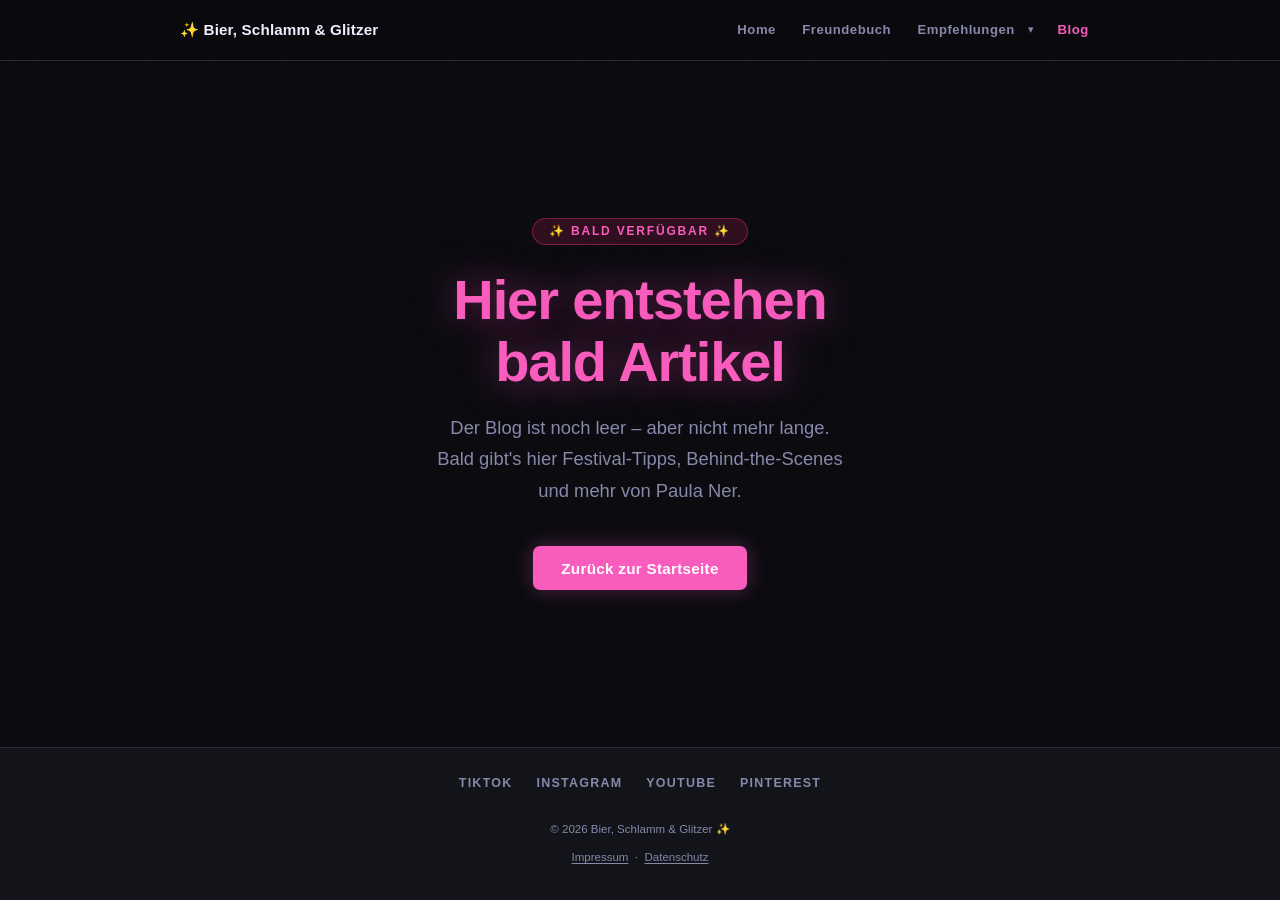
==== blog/index.html @ 610dc5a1 "Neue Seiten: Empfehlungen-Hub und Blog-Platzhalter /empfehlungen/ fasst Outfit und Glitzerpulver mit" ====
<!DOCTYPE html>
<html lang="de">
<head>
<meta charset="UTF-8">
<meta name="viewport" content="width=device-width, initial-scale=1.0">
<title>Blog – Bier, Schlamm &amp; Glitzer ✨</title>
<meta name="description" content="Der Bier, Schlamm & Glitzer Blog – demnächst mit Festival-Tipps, Storys und mehr von Paula Ner.">
<meta property="og:title" content="Blog – Bier, Schlamm &amp; Glitzer">
<meta property="og:description" content="Demnächst: Festival-Tipps, Storys und mehr von Paula Ner.">
<!-- Cookiebot CMP -->
<script id="Cookiebot" src="https://consent.cookiebot.com/uc.js" data-cbid="ee620da7-14a8-44b0-a4f7-074a5e720215" data-blockingmode="auto" type="text/javascript"></script>
<!-- Google Analytics 4 (consent-gesteuert via Cookiebot) -->
<script async src="https://www.googletagmanager.com/gtag/js?id=G-12998GXV89"></script>
<script>
  window.dataLayer = window.dataLayer || [];
  function gtag(){dataLayer.push(arguments);}
  gtag('js', new Date());
  gtag('config', 'G-12998GXV89', { 'anonymize_ip': true });
</script>
<link rel="stylesheet" href="/assets/nav.css">
<style>
  * { margin: 0; padding: 0; box-sizing: border-box; }

  :root {
    --neon-pink: #f85cbc;
    --neon-green: #39ff14;
    --dark-bg: #0a0a0f;
    --dark-card: #13131a;
    --dark-border: #2a2a3a;
    --text-main: #f0eeff;
    --text-muted: #8888aa;
  }

  html { scroll-behavior: smooth; }

  body {
    font-family: 'Trebuchet MS', 'Segoe UI', sans-serif;
    background-color: var(--dark-bg);
    color: var(--text-main);
    min-height: 100vh;
    overflow-x: hidden;
    display: flex;
    flex-direction: column;
  }

  body::before {
    content: '';
    position: fixed;
    inset: 0;
    background-image: url("data:image/svg+xml,%3Csvg xmlns='http://www.w3.org/2000/svg' width='300' height='300'%3E%3Cfilter id='n'%3E%3CfeTurbulence type='fractalNoise' baseFrequency='0.9' numOctaves='4' stitchTiles='stitch'/%3E%3C/filter%3E%3Crect width='300' height='300' filter='url(%23n)' opacity='0.04'/%3E%3C/svg%3E");
    pointer-events: none;
    z-index: 0;
    opacity: 0.5;
  }

  .coming-soon {
    position: relative;
    z-index: 1;
    flex: 1;
    display: flex;
    flex-direction: column;
    align-items: center;
    justify-content: center;
    text-align: center;
    padding: 4rem 1.25rem;
  }

  .badge {
    display: inline-block;
    background: rgba(255,45,120,0.15);
    border: 1px solid rgba(255,45,120,0.4);
    color: var(--neon-pink);
    font-size: 0.75rem;
    font-weight: 700;
    letter-spacing: 0.15em;
    text-transform: uppercase;
    padding: 0.35rem 1rem;
    border-radius: 100px;
    margin-bottom: 1.5rem;
  }

  h1 {
    font-size: clamp(2.2rem, 8vw, 3.5rem);
    font-weight: 900;
    line-height: 1.1;
    letter-spacing: -0.02em;
    margin-bottom: 1.25rem;
    color: var(--neon-pink);
    text-shadow: 0 0 40px rgba(248,92,188,0.5);
  }

  .sub {
    font-size: clamp(1rem, 3vw, 1.15rem);
    color: var(--text-muted);
    line-height: 1.7;
    max-width: 420px;
    margin-bottom: 2.5rem;
  }

  .btn {
    display: inline-block;
    background: var(--neon-pink);
    color: #fff;
    font-size: 0.95rem;
    font-weight: 800;
    text-decoration: none;
    padding: 0.85rem 1.75rem;
    border-radius: 7px;
    letter-spacing: 0.02em;
    box-shadow: 0 0 20px rgba(248,92,188,0.3);
    transition: transform 0.2s ease, box-shadow 0.2s ease, background 0.2s ease, color 0.2s ease;
  }

  .btn:hover {
    background: #abf64c;
    color: #0a0a0f;
    box-shadow: 0 0 30px rgba(171,246,76,0.4);
    transform: translateY(-2px);
  }

  footer {
    position: relative;
    z-index: 1;
    background: var(--dark-card);
    border-top: 1px solid var(--dark-border);
    padding: 1.5rem 1.25rem;
    text-align: center;
    font-size: 0.72rem;
    color: var(--text-muted);
    line-height: 1.8;
  }

  footer a {
    color: var(--text-muted);
    text-decoration: underline;
    text-underline-offset: 2px;
  }
  footer a:hover { color: var(--text-main); }
</style>
</head>
<body>

<!-- SITE HEADER / NAVIGATION -->
<header class="bsg-header">
  <div class="bsg-header-inner">
    <a href="/" class="bsg-logo">✨ Bier, Schlamm &amp; Glitzer</a>
    <button type="button" class="bsg-nav-toggle" id="bsgNavToggle" aria-expanded="false" aria-controls="bsgNav" aria-label="Menü öffnen">
      <span></span><span></span><span></span>
    </button>
    <nav class="bsg-nav" id="bsgNav" aria-label="Hauptnavigation">
      <a href="/" class="bsg-nav-link">Home</a>
      <a href="/festival-freunde-buch/" class="bsg-nav-link">Freundebuch</a>
      <div class="bsg-nav-dropdown" id="bsgDropdown">
        <div class="bsg-nav-dropdown-trigger">
          <a href="/empfehlungen/" class="bsg-nav-link">Empfehlungen</a>
          <button type="button" class="bsg-nav-caret" id="bsgDropdownCaret" aria-expanded="false" aria-controls="bsgDropdownMenu" aria-label="Untermenü Empfehlungen ein-/ausblenden">▾</button>
        </div>
        <div class="bsg-nav-dropdown-menu" id="bsgDropdownMenu">
          <a href="/outfit/" class="bsg-nav-sublink">Outfit</a>
          <a href="/glitzerpulver/" class="bsg-nav-sublink">Glitzerpulver</a>
        </div>
      </div>
      <a href="/blog/" class="bsg-nav-link active" aria-current="page">Blog</a>
    </nav>
  </div>
</header>

<!-- COMING SOON -->
<main class="coming-soon">
  <span class="badge">✨ Bald verfügbar ✨</span>
  <h1>Hier entstehen<br>bald Artikel</h1>
  <p class="sub">Der Blog ist noch leer – aber nicht mehr lange. Bald gibt's hier Festival-Tipps, Behind-the-Scenes und mehr von Paula Ner.</p>
  <a href="/" class="btn">Zurück zur Startseite</a>
</main>

<!-- FOOTER -->
<footer>
  <nav style="display:flex;justify-content:center;gap:1.5rem;flex-wrap:wrap;margin-bottom:1.5rem;" aria-label="Social Media">
    <a href="https://www.tiktok.com/@bier.schlamm.glitzer" target="_blank" rel="noopener noreferrer" style="color:var(--text-muted);text-decoration:none;font-size:0.78rem;font-weight:700;letter-spacing:0.1em;text-transform:uppercase;transition:color 0.2s;" onmouseover="this.style.color='var(--neon-pink)'" onmouseout="this.style.color='var(--text-muted)'">TikTok</a>
    <a href="https://www.instagram.com/bier.schlamm.glitzer/" target="_blank" rel="noopener noreferrer" style="color:var(--text-muted);text-decoration:none;font-size:0.78rem;font-weight:700;letter-spacing:0.1em;text-transform:uppercase;transition:color 0.2s;" onmouseover="this.style.color='var(--neon-pink)'" onmouseout="this.style.color='var(--text-muted)'">Instagram</a>
    <a href="https://www.youtube.com/@bier.schlamm.glitzer" target="_blank" rel="noopener noreferrer" style="color:var(--text-muted);text-decoration:none;font-size:0.78rem;font-weight:700;letter-spacing:0.1em;text-transform:uppercase;transition:color 0.2s;" onmouseover="this.style.color='var(--neon-pink)'" onmouseout="this.style.color='var(--text-muted)'">YouTube</a>
    <a href="https://de.pinterest.com/bierschlammglitzer/" target="_blank" rel="noopener noreferrer" style="color:var(--text-muted);text-decoration:none;font-size:0.78rem;font-weight:700;letter-spacing:0.1em;text-transform:uppercase;transition:color 0.2s;" onmouseover="this.style.color='var(--neon-pink)'" onmouseout="this.style.color='var(--text-muted)'">Pinterest</a>
  </nav>
  <p style="font-size:0.72rem;color:var(--text-muted);margin-bottom:0.5rem;">© 2026 Bier, Schlamm &amp; Glitzer ✨</p>
  <p style="font-size:0.72rem;color:var(--text-muted);margin-bottom:0.5rem;">
    <a href="/impressum">Impressum</a> &nbsp;·&nbsp;
    <a href="/datenschutz">Datenschutz</a>
  </p>
</footer>

<script src="/assets/nav.js" defer></script>
</body>
</html>
---- assets/nav.css ----
/* ==========================================================================
   Bier, Schlamm & Glitzer – geteilte Site-Navigation (Header)
   Wird auf allen Seiten per <link> eingebunden, siehe assets/nav.js fürs Verhalten.
   ========================================================================== */

.bsg-header {
  position: sticky;
  top: 0;
  z-index: 100;
  background: rgba(10, 10, 15, 0.92);
  backdrop-filter: blur(10px);
  -webkit-backdrop-filter: blur(10px);
  border-bottom: 1px solid #2a2a3a;
}

.bsg-header-inner {
  position: relative;
  max-width: 960px;
  margin: 0 auto;
  padding: 0.9rem 1.25rem;
  display: flex;
  align-items: center;
  justify-content: space-between;
  gap: 1rem;
  font-family: 'Trebuchet MS', 'Segoe UI', sans-serif;
}

.bsg-logo {
  font-weight: 900;
  font-size: 0.95rem;
  letter-spacing: 0.01em;
  color: #f0eeff;
  text-decoration: none;
  white-space: nowrap;
  transition: color 0.2s ease;
}
.bsg-logo:hover { color: #f85cbc; }

/* Hamburger-Button (nur mobil sichtbar) */
.bsg-nav-toggle {
  display: none;
  flex-direction: column;
  justify-content: center;
  align-items: center;
  gap: 4px;
  width: 34px;
  height: 34px;
  background: transparent;
  border: 1px solid #2a2a3a;
  border-radius: 6px;
  cursor: pointer;
  padding: 0;
  flex-shrink: 0;
}
.bsg-nav-toggle span {
  display: block;
  width: 16px;
  height: 2px;
  background: #f0eeff;
  border-radius: 2px;
  transition: transform 0.2s ease, opacity 0.2s ease;
}
.bsg-nav-toggle[aria-expanded="true"] span:nth-child(1) { transform: translateY(6px) rotate(45deg); }
.bsg-nav-toggle[aria-expanded="true"] span:nth-child(2) { opacity: 0; }
.bsg-nav-toggle[aria-expanded="true"] span:nth-child(3) { transform: translateY(-6px) rotate(-45deg); }

.bsg-nav {
  display: flex;
  align-items: center;
  gap: 0.25rem;
}

.bsg-nav-link {
  display: inline-block;
  color: #8888aa;
  text-decoration: none;
  font-size: 0.82rem;
  font-weight: 700;
  letter-spacing: 0.04em;
  padding: 0.5rem 0.7rem;
  border-radius: 6px;
  background: transparent;
  border: none;
  cursor: pointer;
  transition: color 0.2s ease, background 0.2s ease;
}

.bsg-nav-link:hover,
.bsg-nav-link:focus-visible {
  color: #f0eeff;
  background: rgba(248, 92, 188, 0.1);
}

.bsg-nav-link.active,
.bsg-nav-link[aria-current="page"] {
  color: #f85cbc;
}

.bsg-nav-dropdown { position: relative; }

.bsg-nav-dropdown-trigger {
  display: flex;
  align-items: center;
}

.bsg-nav-caret {
  background: transparent;
  border: none;
  color: #8888aa;
  font-size: 0.7rem;
  line-height: 1;
  cursor: pointer;
  padding: 0.5rem 0.5rem;
  margin-left: -0.35rem;
  transition: color 0.2s ease, transform 0.2s ease;
}
.bsg-nav-caret:hover { color: #f0eeff; }
.bsg-nav-dropdown.open .bsg-nav-caret { transform: rotate(180deg); }

.bsg-nav-dropdown-menu {
  display: none;
  flex-direction: column;
  gap: 0.15rem;
}

.bsg-nav-dropdown.open .bsg-nav-dropdown-menu {
  display: flex;
}

.bsg-nav-sublink {
  display: block;
  color: #8888aa;
  text-decoration: none;
  font-size: 0.82rem;
  font-weight: 700;
  padding: 0.55rem 0.7rem;
  border-radius: 6px;
  transition: color 0.2s ease, background 0.2s ease;
}
.bsg-nav-sublink:hover,
.bsg-nav-sublink:focus-visible {
  color: #f0eeff;
  background: rgba(248, 92, 188, 0.1);
}
.bsg-nav-sublink.active,
.bsg-nav-sublink[aria-current="page"] { color: #f85cbc; }

/* === Desktop: Dropdown per Hover/Focus als Flyout === */
@media (min-width: 701px) {
  .bsg-nav-dropdown-menu {
    position: absolute;
    top: calc(100% + 0.5rem);
    left: 0;
    min-width: 180px;
    background: #13131a;
    border: 1px solid #2a2a3a;
    border-radius: 10px;
    padding: 0.4rem;
    box-shadow: 0 20px 40px rgba(0, 0, 0, 0.5);
    z-index: 10;
  }
  .bsg-nav-dropdown:hover .bsg-nav-dropdown-menu,
  .bsg-nav-dropdown:focus-within .bsg-nav-dropdown-menu {
    display: flex;
  }
  .bsg-nav-dropdown:hover .bsg-nav-caret,
  .bsg-nav-dropdown:focus-within .bsg-nav-caret {
    transform: rotate(180deg);
  }
}

/* === Mobil: Hamburger + gestapeltes Menü === */
@media (max-width: 700px) {
  .bsg-nav-toggle { display: flex; }

  .bsg-nav {
    display: none;
    position: absolute;
    top: 100%;
    left: 0;
    right: 0;
    flex-direction: column;
    align-items: stretch;
    background: #0a0a0f;
    border-bottom: 1px solid #2a2a3a;
    padding: 0.5rem 1.25rem 1rem;
    gap: 0.1rem;
  }
  .bsg-nav.open { display: flex; }

  .bsg-nav-link { width: 100%; text-align: left; padding: 0.75rem 0.7rem; }

  .bsg-nav-dropdown-trigger .bsg-nav-link { flex: 1; }
  .bsg-nav-dropdown-menu { padding-left: 1rem; }
  .bsg-nav-sublink { padding: 0.7rem 0.7rem; }
}
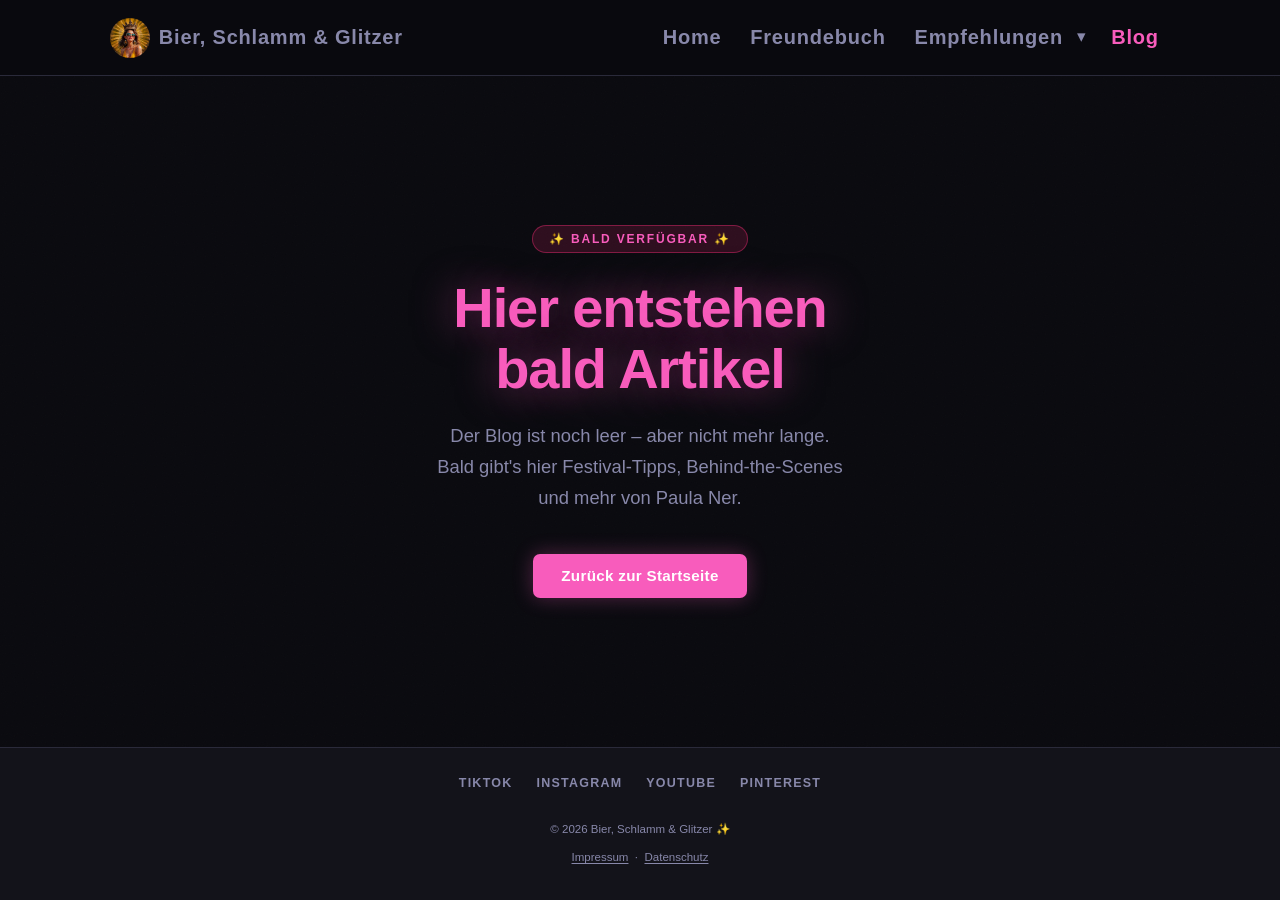
==== commit abee1dde: "Feedback-Runde nach Review: Header, Texte und Bild-Anpassungen - Nav-Dropdown-Hover-Bug behoben, Hea" ====
--- a/blog/index.html
+++ b/blog/index.html
@@ -143,7 +143,7 @@
 <!-- SITE HEADER / NAVIGATION -->
 <header class="bsg-header">
   <div class="bsg-header-inner">
-    <a href="/" class="bsg-logo">✨ Bier, Schlamm &amp; Glitzer</a>
+    <a href="/" class="bsg-logo"><img src="/paula-avatar-hero.jpg" alt="" class="bsg-logo-img" width="40" height="40" loading="eager"><span>Bier, Schlamm &amp; Glitzer</span></a>
     <button type="button" class="bsg-nav-toggle" id="bsgNavToggle" aria-expanded="false" aria-controls="bsgNav" aria-label="Menü öffnen">
       <span></span><span></span><span></span>
     </button>
--- a/assets/nav.css
+++ b/assets/nav.css
@@ -15,26 +15,40 @@
 
 .bsg-header-inner {
   position: relative;
-  max-width: 960px;
+  max-width: 1100px;
   margin: 0 auto;
-  padding: 0.9rem 1.25rem;
+  padding: 1.1rem 1.25rem;
   display: flex;
   align-items: center;
   justify-content: space-between;
-  gap: 1rem;
+  gap: 2rem;
   font-family: 'Trebuchet MS', 'Segoe UI', sans-serif;
 }
 
 .bsg-logo {
-  font-weight: 900;
-  font-size: 0.95rem;
-  letter-spacing: 0.01em;
-  color: #f0eeff;
+  display: inline-flex;
+  align-items: center;
+  gap: 0.55rem;
+  /* Gleiche Schriftgröße/-farbe wie die Nav-Links (Home, Freundebuch, ...),
+     damit Logo-Text und Nav optisch auf einer Linie liegen statt "verrutscht"
+     zu wirken. */
+  font-size: 1.25rem;
+  font-weight: 700;
+  letter-spacing: 0.04em;
+  color: #8888aa;
   text-decoration: none;
   white-space: nowrap;
   transition: color 0.2s ease;
 }
-.bsg-logo:hover { color: #f85cbc; }
+.bsg-logo:hover { color: #f0eeff; }
+
+.bsg-logo-img {
+  width: 40px;
+  height: 40px;
+  border-radius: 50%;
+  object-fit: cover;
+  flex-shrink: 0;
+}
 
 /* Hamburger-Button (nur mobil sichtbar) */
 .bsg-nav-toggle {
@@ -67,14 +81,14 @@
 .bsg-nav {
   display: flex;
   align-items: center;
-  gap: 0.25rem;
+  gap: 0.4rem;
 }
 
 .bsg-nav-link {
   display: inline-block;
   color: #8888aa;
   text-decoration: none;
-  font-size: 0.82rem;
+  font-size: 1.25rem;
   font-weight: 700;
   letter-spacing: 0.04em;
   padding: 0.5rem 0.7rem;
@@ -107,7 +121,7 @@
   background: transparent;
   border: none;
   color: #8888aa;
-  font-size: 0.7rem;
+  font-size: 1.05rem;
   line-height: 1;
   cursor: pointer;
   padding: 0.5rem 0.5rem;
@@ -131,7 +145,7 @@
   display: block;
   color: #8888aa;
   text-decoration: none;
-  font-size: 0.82rem;
+  font-size: 1.1rem;
   font-weight: 700;
   padding: 0.55rem 0.7rem;
   border-radius: 6px;
@@ -146,16 +160,24 @@
 .bsg-nav-sublink[aria-current="page"] { color: #f85cbc; }
 
 /* === Desktop: Dropdown per Hover/Focus als Flyout === */
-@media (min-width: 701px) {
+/* Breakpoint bei 921px: Logo (mit Portrait) + Nav brauchen zusammen mit dem
+   größeren Abstand dazwischen ca. 870px, plus Puffer. Ab hier passt alles
+   in eine Zeile, ohne dass rechts etwas abgeschnitten wird. */
+@media (min-width: 921px) {
   .bsg-nav-dropdown-menu {
     position: absolute;
-    top: calc(100% + 0.5rem);
+    /* top sitzt bündig am Trigger (kein Gap) - eine Lücke hier würde beim
+       Runterfahren mit der Maus den :hover-Zustand unterbrechen und das Menü
+       schließen, bevor man den nächsten Punkt anklicken kann. Der optische
+       Abstand kommt stattdessen über padding-top, das bleibt Teil der
+       hoverbaren Fläche. */
+    top: 100%;
     left: 0;
-    min-width: 180px;
+    min-width: 220px;
     background: #13131a;
     border: 1px solid #2a2a3a;
     border-radius: 10px;
-    padding: 0.4rem;
+    padding: 0.6rem 0.4rem;
     box-shadow: 0 20px 40px rgba(0, 0, 0, 0.5);
     z-index: 10;
   }
@@ -169,8 +191,8 @@
   }
 }
 
-/* === Mobil: Hamburger + gestapeltes Menü === */
-@media (max-width: 700px) {
+/* === Mobil/Tablet: Hamburger + gestapeltes Menü === */
+@media (max-width: 920px) {
   .bsg-nav-toggle { display: flex; }
 
   .bsg-nav {
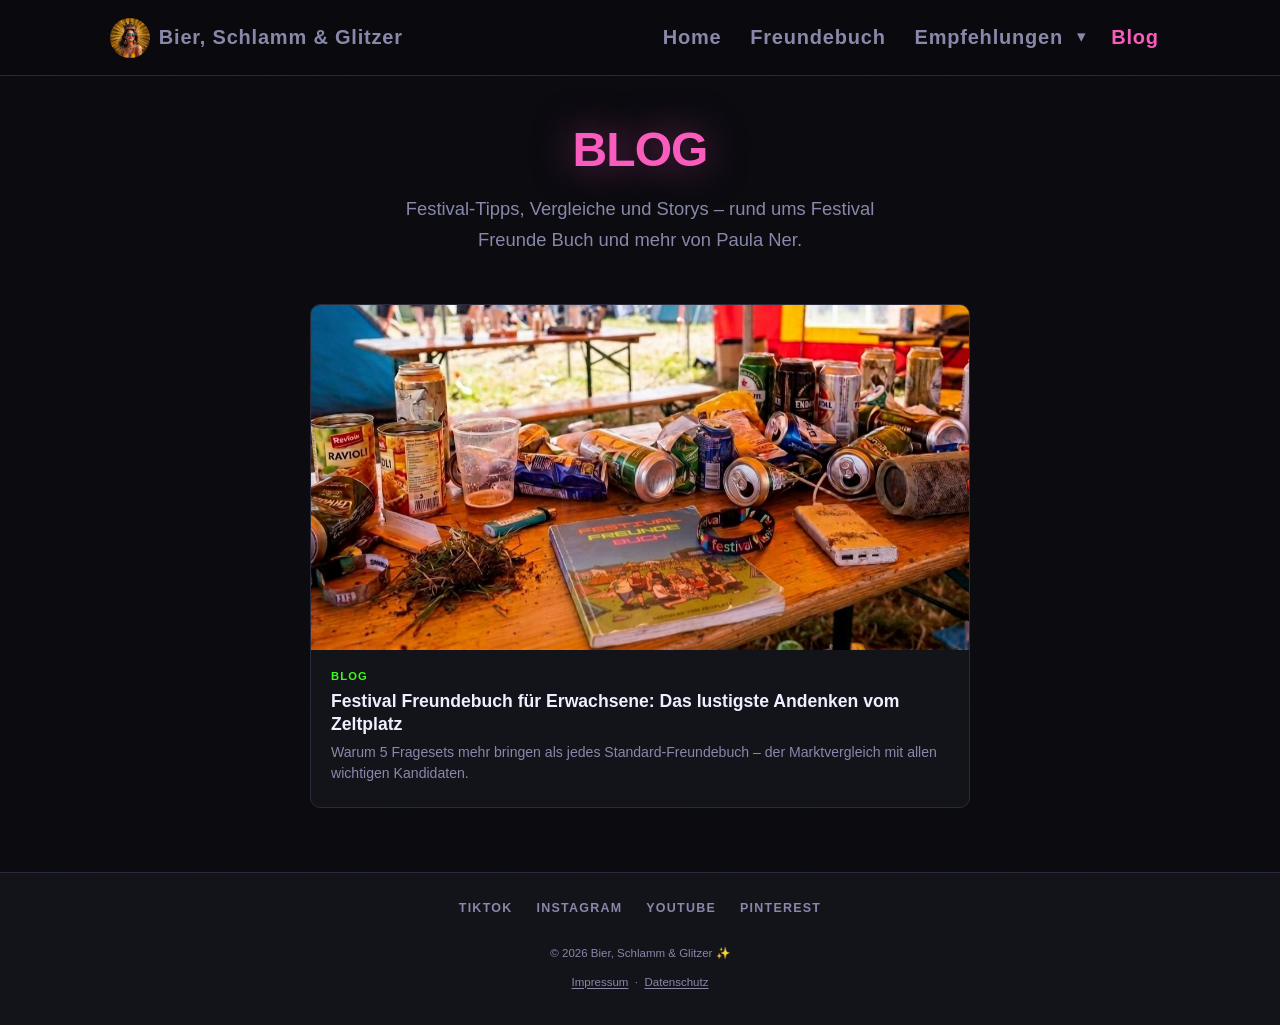
==== commit a528990f: "Neuer Blogartikel: Festival Freundebuch im Vergleich Erster Blog-Artikel (Pillar/Vergleich) mit 5-Fr" ====
--- a/blog/index.html
+++ b/blog/index.html
@@ -4,9 +4,9 @@
 <meta charset="UTF-8">
 <meta name="viewport" content="width=device-width, initial-scale=1.0">
 <title>Blog – Bier, Schlamm &amp; Glitzer ✨</title>
-<meta name="description" content="Der Bier, Schlamm & Glitzer Blog – demnächst mit Festival-Tipps, Storys und mehr von Paula Ner.">
+<meta name="description" content="Der Bier, Schlamm & Glitzer Blog – Festival-Tipps, Vergleiche und Storys rund ums Festival Freunde Buch und mehr von Paula Ner.">
 <meta property="og:title" content="Blog – Bier, Schlamm &amp; Glitzer">
-<meta property="og:description" content="Demnächst: Festival-Tipps, Storys und mehr von Paula Ner.">
+<meta property="og:description" content="Festival-Tipps, Vergleiche und Storys rund ums Festival Freunde Buch und mehr von Paula Ner.">
 <!-- Cookiebot CMP -->
 <script id="Cookiebot" src="https://consent.cookiebot.com/uc.js" data-cbid="ee620da7-14a8-44b0-a4f7-074a5e720215" data-blockingmode="auto" type="text/javascript"></script>
 <!-- Google Analytics 4 (consent-gesteuert via Cookiebot) -->
@@ -53,69 +53,90 @@
     opacity: 0.5;
   }
 
-  .coming-soon {
+  .blog-header {
+    position: relative;
+    z-index: 1;
+    max-width: 700px;
+    margin: 0 auto;
+    padding: 3rem 1.25rem 1rem;
+    text-align: center;
+  }
+
+  h1 {
+    font-size: clamp(2.2rem, 8vw, 3rem);
+    font-weight: 900;
+    line-height: 1.1;
+    letter-spacing: -0.02em;
+    text-transform: uppercase;
+    margin-bottom: 1rem;
+    color: var(--neon-pink);
+    text-shadow: 0 0 40px rgba(248,92,188,0.5);
+  }
+
+  .sub {
+    font-size: clamp(1rem, 3vw, 1.15rem);
+    color: var(--text-muted);
+    line-height: 1.7;
+    max-width: 480px;
+    margin: 0 auto;
+  }
+
+  .article-grid {
     position: relative;
     z-index: 1;
     flex: 1;
-    display: flex;
-    flex-direction: column;
-    align-items: center;
-    justify-content: center;
-    text-align: center;
-    padding: 4rem 1.25rem;
-  }
-
-  .badge {
-    display: inline-block;
-    background: rgba(255,45,120,0.15);
-    border: 1px solid rgba(255,45,120,0.4);
-    color: var(--neon-pink);
-    font-size: 0.75rem;
+    max-width: 700px;
+    width: 100%;
+    margin: 0 auto;
+    padding: 2rem 1.25rem 4rem;
+    display: grid;
+    grid-template-columns: 1fr;
+    gap: 1.5rem;
+  }
+
+  .article-card {
+    display: block;
+    background: var(--dark-card);
+    border: 1px solid var(--dark-border);
+    border-radius: 10px;
+    overflow: hidden;
+    text-decoration: none;
+    color: inherit;
+    transition: border-color 0.2s;
+  }
+
+  .article-card:hover { border-color: var(--neon-pink); }
+
+  .article-card img {
+    width: 100%;
+    aspect-ratio: 1200 / 630;
+    object-fit: cover;
+    display: block;
+  }
+
+  .article-card-body { padding: 1.25rem 1.25rem 1.4rem; }
+
+  .article-card-label {
+    font-size: 0.7rem;
     font-weight: 700;
-    letter-spacing: 0.15em;
+    letter-spacing: 0.1em;
     text-transform: uppercase;
-    padding: 0.35rem 1rem;
-    border-radius: 100px;
-    margin-bottom: 1.5rem;
-  }
-
-  h1 {
-    font-size: clamp(2.2rem, 8vw, 3.5rem);
-    font-weight: 900;
-    line-height: 1.1;
-    letter-spacing: -0.02em;
-    margin-bottom: 1.25rem;
-    color: var(--neon-pink);
-    text-shadow: 0 0 40px rgba(248,92,188,0.5);
-  }
-
-  .sub {
-    font-size: clamp(1rem, 3vw, 1.15rem);
-    color: var(--text-muted);
-    line-height: 1.7;
-    max-width: 420px;
-    margin-bottom: 2.5rem;
-  }
-
-  .btn {
-    display: inline-block;
-    background: var(--neon-pink);
-    color: #fff;
-    font-size: 0.95rem;
+    color: var(--neon-green);
+    margin-bottom: 0.5rem;
+  }
+
+  .article-card-title {
+    font-size: 1.1rem;
     font-weight: 800;
-    text-decoration: none;
-    padding: 0.85rem 1.75rem;
-    border-radius: 7px;
-    letter-spacing: 0.02em;
-    box-shadow: 0 0 20px rgba(248,92,188,0.3);
-    transition: transform 0.2s ease, box-shadow 0.2s ease, background 0.2s ease, color 0.2s ease;
-  }
-
-  .btn:hover {
-    background: #abf64c;
-    color: #0a0a0f;
-    box-shadow: 0 0 30px rgba(171,246,76,0.4);
-    transform: translateY(-2px);
+    color: var(--text-main);
+    margin-bottom: 0.4rem;
+    line-height: 1.3;
+  }
+
+  .article-card-desc {
+    font-size: 0.88rem;
+    color: var(--text-muted);
+    line-height: 1.5;
   }
 
   footer {
@@ -165,12 +186,22 @@
   </div>
 </header>
 
-<!-- COMING SOON -->
-<main class="coming-soon">
-  <span class="badge">✨ Bald verfügbar ✨</span>
-  <h1>Hier entstehen<br>bald Artikel</h1>
-  <p class="sub">Der Blog ist noch leer – aber nicht mehr lange. Bald gibt's hier Festival-Tipps, Behind-the-Scenes und mehr von Paula Ner.</p>
-  <a href="/" class="btn">Zurück zur Startseite</a>
+<!-- BLOG HEADER -->
+<header class="blog-header">
+  <h1>Blog</h1>
+  <p class="sub">Festival-Tipps, Vergleiche und Storys – rund ums Festival Freunde Buch und mehr von Paula Ner.</p>
+</header>
+
+<!-- ARTICLE GRID -->
+<main class="article-grid">
+  <a href="/blog/festival-freundebuch-fuer-erwachsene/" class="article-card">
+    <img src="/blog/festival-freundebuch-fuer-erwachsene/festival-freundebuch-artikel-hero.jpg" alt="" loading="lazy">
+    <div class="article-card-body">
+      <p class="article-card-label">Blog</p>
+      <p class="article-card-title">Festival Freundebuch für Erwachsene: Das lustigste Andenken vom Zeltplatz</p>
+      <p class="article-card-desc">Warum 5 Fragesets mehr bringen als jedes Standard-Freundebuch – der Marktvergleich mit allen wichtigen Kandidaten.</p>
+    </div>
+  </a>
 </main>
 
 <!-- FOOTER -->
--- a/assets/nav.css
+++ b/assets/nav.css
@@ -195,6 +195,21 @@
 @media (max-width: 920px) {
   .bsg-nav-toggle { display: flex; }
 
+  /* Weniger Pflicht-Abstand zwischen Logo und Hamburger, damit auf schmalen
+     Screens nichts über den Viewport hinausgeschoben wird. */
+  .bsg-header-inner { gap: 0.6rem; padding: 0.9rem 1rem; }
+
+  /* Logo muss als Flex-Item unter seine Inhaltsbreite schrumpfen dürfen
+     (Default ist min-width: auto), sonst drückt der lange Schriftzug den
+     Hamburger-Button aus dem sichtbaren Bereich. */
+  .bsg-logo { min-width: 0; gap: 0.4rem; font-size: clamp(0.85rem, 4.2vw, 1.1rem); }
+  .bsg-logo-img { width: 32px; height: 32px; }
+  .bsg-logo span {
+    min-width: 0;
+    overflow: hidden;
+    text-overflow: ellipsis;
+  }
+
   .bsg-nav {
     display: none;
     position: absolute;
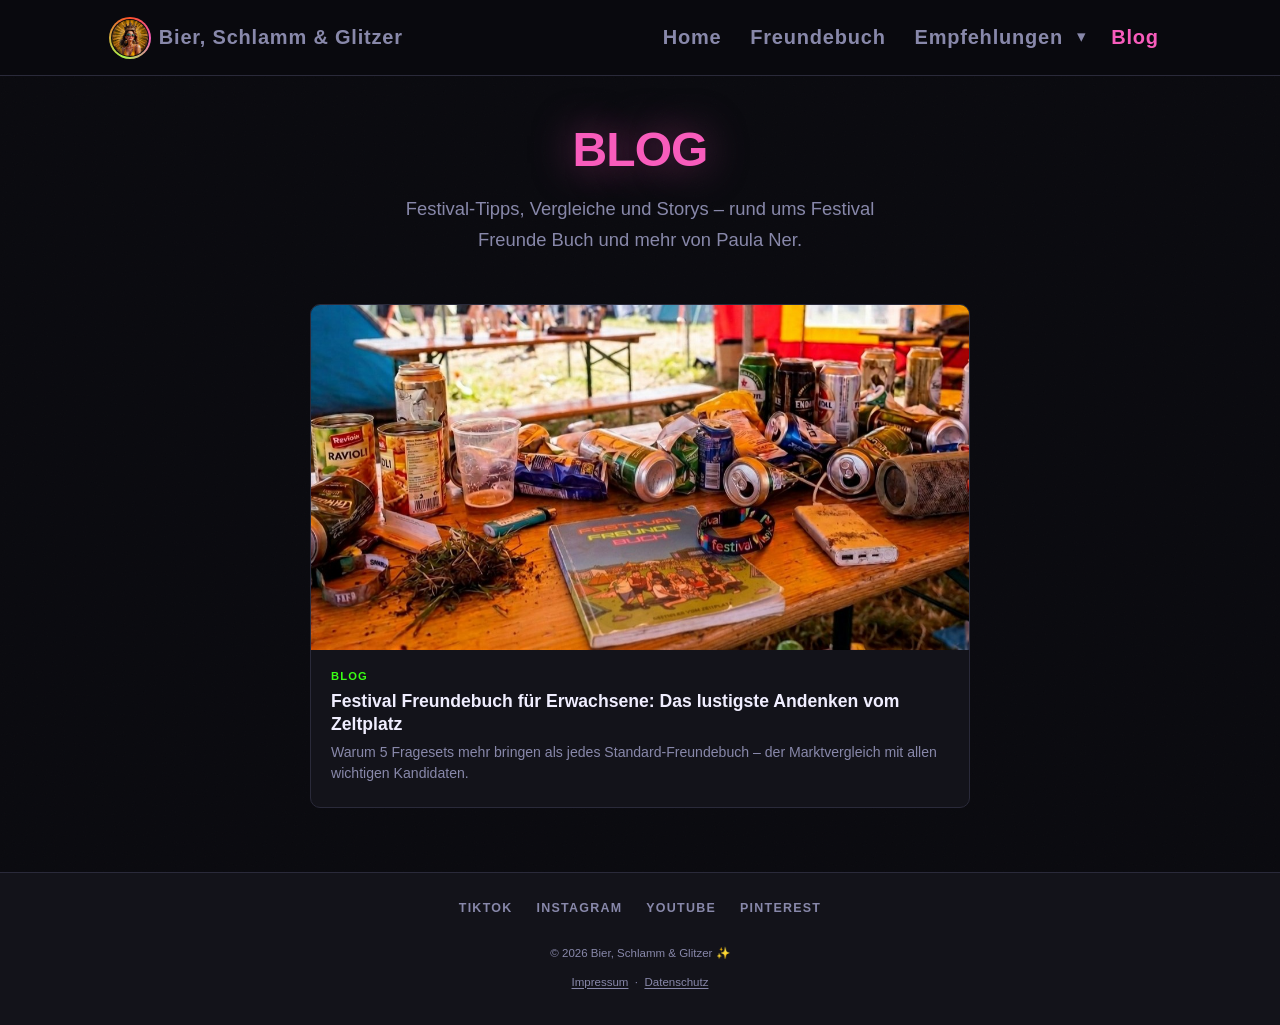
==== commit ea7baf4c: "Favicon hinzugefügt und Header-Logo mit buntem Ring versehen Bisher fehlte auf allen Seiten ein Favi" ====
--- a/blog/index.html
+++ b/blog/index.html
@@ -4,6 +4,11 @@
 <meta charset="UTF-8">
 <meta name="viewport" content="width=device-width, initial-scale=1.0">
 <title>Blog – Bier, Schlamm &amp; Glitzer ✨</title>
+<link rel="icon" href="/assets/favicon.ico" sizes="any">
+<link rel="icon" type="image/png" sizes="32x32" href="/assets/favicon-32x32.png">
+<link rel="icon" type="image/png" sizes="16x16" href="/assets/favicon-16x16.png">
+<link rel="apple-touch-icon" sizes="180x180" href="/assets/apple-touch-icon.png">
+<link rel="icon" type="image/png" sizes="192x192" href="/assets/favicon-192x192.png">
 <meta name="description" content="Der Bier, Schlamm & Glitzer Blog – Festival-Tipps, Vergleiche und Storys rund ums Festival Freunde Buch und mehr von Paula Ner.">
 <meta property="og:title" content="Blog – Bier, Schlamm &amp; Glitzer">
 <meta property="og:description" content="Festival-Tipps, Vergleiche und Storys rund ums Festival Freunde Buch und mehr von Paula Ner.">
@@ -164,7 +169,7 @@
 <!-- SITE HEADER / NAVIGATION -->
 <header class="bsg-header">
   <div class="bsg-header-inner">
-    <a href="/" class="bsg-logo"><img src="/paula-avatar-hero.jpg" alt="" class="bsg-logo-img" width="40" height="40" loading="eager"><span>Bier, Schlamm &amp; Glitzer</span></a>
+    <a href="/" class="bsg-logo"><span class="bsg-logo-wrap"><span class="bsg-logo-ring"></span><span class="bsg-logo-inner"></span><img src="/paula-avatar-hero.jpg" alt="" class="bsg-logo-img" width="40" height="40" loading="eager"></span><span>Bier, Schlamm &amp; Glitzer</span></a>
     <button type="button" class="bsg-nav-toggle" id="bsgNavToggle" aria-expanded="false" aria-controls="bsgNav" aria-label="Menü öffnen">
       <span></span><span></span><span></span>
     </button>
--- a/assets/nav.css
+++ b/assets/nav.css
@@ -42,12 +42,46 @@
 }
 .bsg-logo:hover { color: #f0eeff; }
 
-.bsg-logo-img {
+.bsg-logo-wrap {
+  position: relative;
   width: 40px;
   height: 40px;
+  flex-shrink: 0;
+}
+
+.bsg-logo-ring {
+  /* Statisch (keine Rotation): bei 40px sorgt eine animierte Drehung eines so
+     schmalen Rings für sichtbare Rundungs-/Antialiasing-Fehler pro Frame
+     ("Eiern", ungleiche Randstärke). Auf der Startseite (180px Hero-Avatar)
+     ist der Ring groß genug, dass das nicht auffällt – hier bewusst weggelassen. */
+  position: absolute;
+  inset: -1px;
+  border-radius: 50%;
+  background: conic-gradient(
+    #ff4f28 0deg,
+    #f85cbc 90deg,
+    #abf64c 200deg,
+    #ff4f28 360deg
+  );
+  z-index: 0;
+}
+
+.bsg-logo-inner {
+  position: absolute;
+  inset: 1px;
+  border-radius: 50%;
+  background: #0a0a0f;
+  z-index: 1;
+}
+
+.bsg-logo-img {
+  position: absolute;
+  inset: 2px;
+  width: calc(100% - 4px);
+  height: calc(100% - 4px);
   border-radius: 50%;
   object-fit: cover;
-  flex-shrink: 0;
+  z-index: 2;
 }
 
 /* Hamburger-Button (nur mobil sichtbar) */
@@ -203,7 +237,7 @@
      (Default ist min-width: auto), sonst drückt der lange Schriftzug den
      Hamburger-Button aus dem sichtbaren Bereich. */
   .bsg-logo { min-width: 0; gap: 0.4rem; font-size: clamp(0.85rem, 4.2vw, 1.1rem); }
-  .bsg-logo-img { width: 32px; height: 32px; }
+  .bsg-logo-wrap { width: 32px; height: 32px; }
   .bsg-logo span {
     min-width: 0;
     overflow: hidden;
